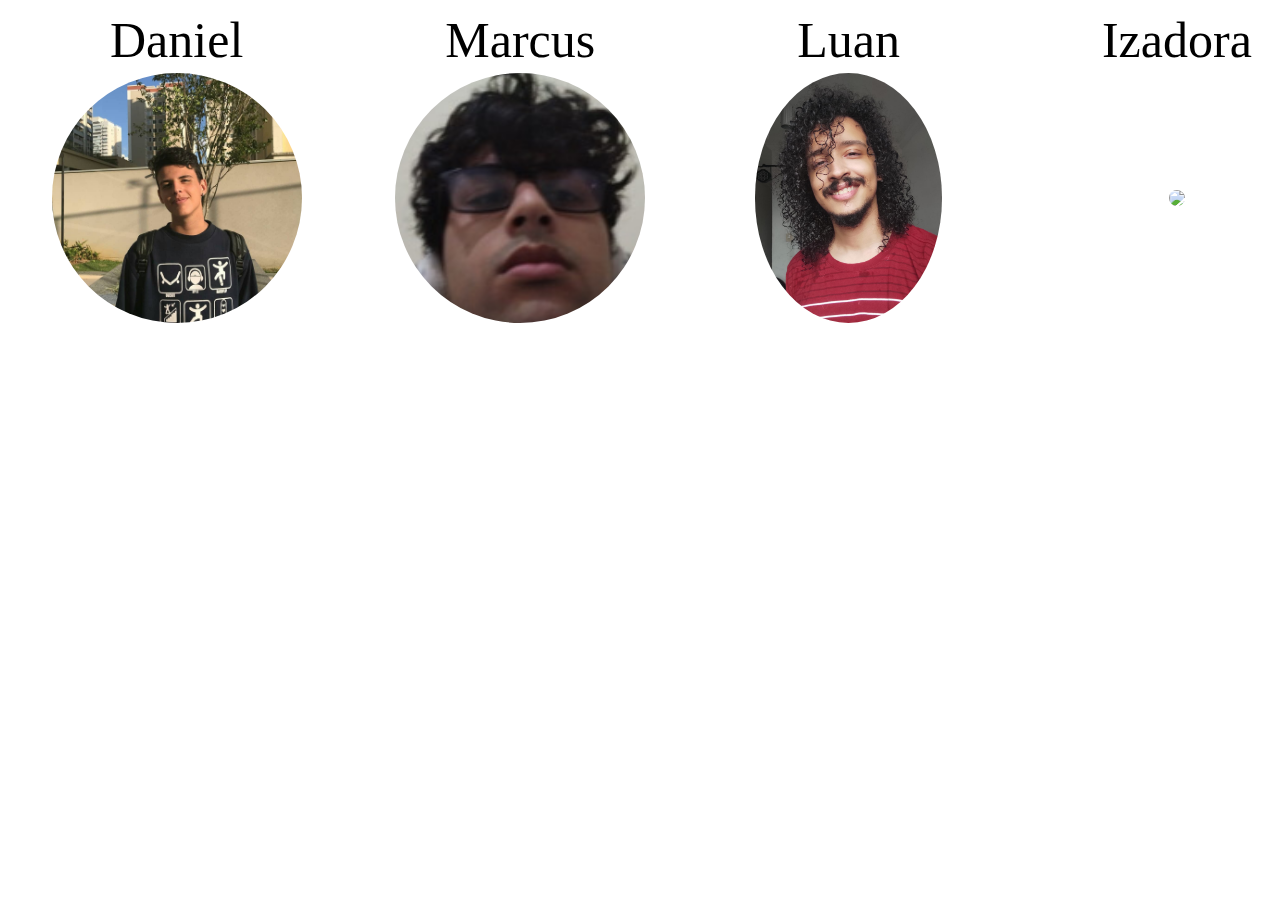
==== index.html @ f01df765 "Adicionei a minha biografia e coloquei a foto da izadora no index" ====
<!DOCTYPE html>
<html lang="en">
<head>
    <meta charset="UTF-8">
    <meta http-equiv="X-UA-Compatible" content="IE=edge">
    <meta name="viewport" content="width=device-width, initial-scale=1.0">
    <title>Document</title>
    <style>
        a:hover{
            color:#315EE5;
            text-decoration: none;
        }
        a{
            text-decoration: none;
            color: black;
        }
        body{
            font-family:Bebas Neue;

        }
        .link-nomes{
            font-size: 50px;
            text-align: center;
            padding-inline: 100px;
        }
        .fotos-perfil{
            text-align: center;
            border-radius: 50%;"
            width: 250px;
            height: 250px;
        }
        .fotos-perfil:hover{
            background-color: #315EE5;
        }
        table{
            margin-left: auto;
            margin-right: auto;
        }
    </style>
</head>
<body>
    <div>
    <table>
        <tr>
            <td class="link-nomes"><a href="daniel/daniel.html" target="_blank">Daniel</a></td>
            <td class="link-nomes"><a href="marcus/marcus.html" target="_blank">Marcus</a></td>
            <td class="link-nomes"><a href="luan/luan.html">Luan</a></td>
            <td class="link-nomes"><a href="./Izadora/Izadora.html" target="_blank">Izadora</a></td>   
        </tr>
        <tr>
            <td class="fotos-perfil"><a href="daniel/daniel.html" target="_blank"><img src="daniel/120072640_2052469418219790_1966006705746605550_n.jpg" class="fotos-perfil"></a></td>
            <td class="fotos-perfil"><a href="marcus/marcus.html" target="_blank"><img src="marcus/foto_marcus.jpg" class="fotos-perfil"></a></td>
            <td class="fotos-perfil"><a href="luan/luan.html" target="_blank"><img src="Luan/foto-luan.jpeg" class="fotos-perfil"></a></td>
            <td class="fotos-perfil"><a href="izadora/Izadora.html" target="_blank"><img src="izadora/assets/images/perfil.jpeg" class="fotos-perfil"></a></td>
        </tr>
    </table>
    </div>
</body>
</html>
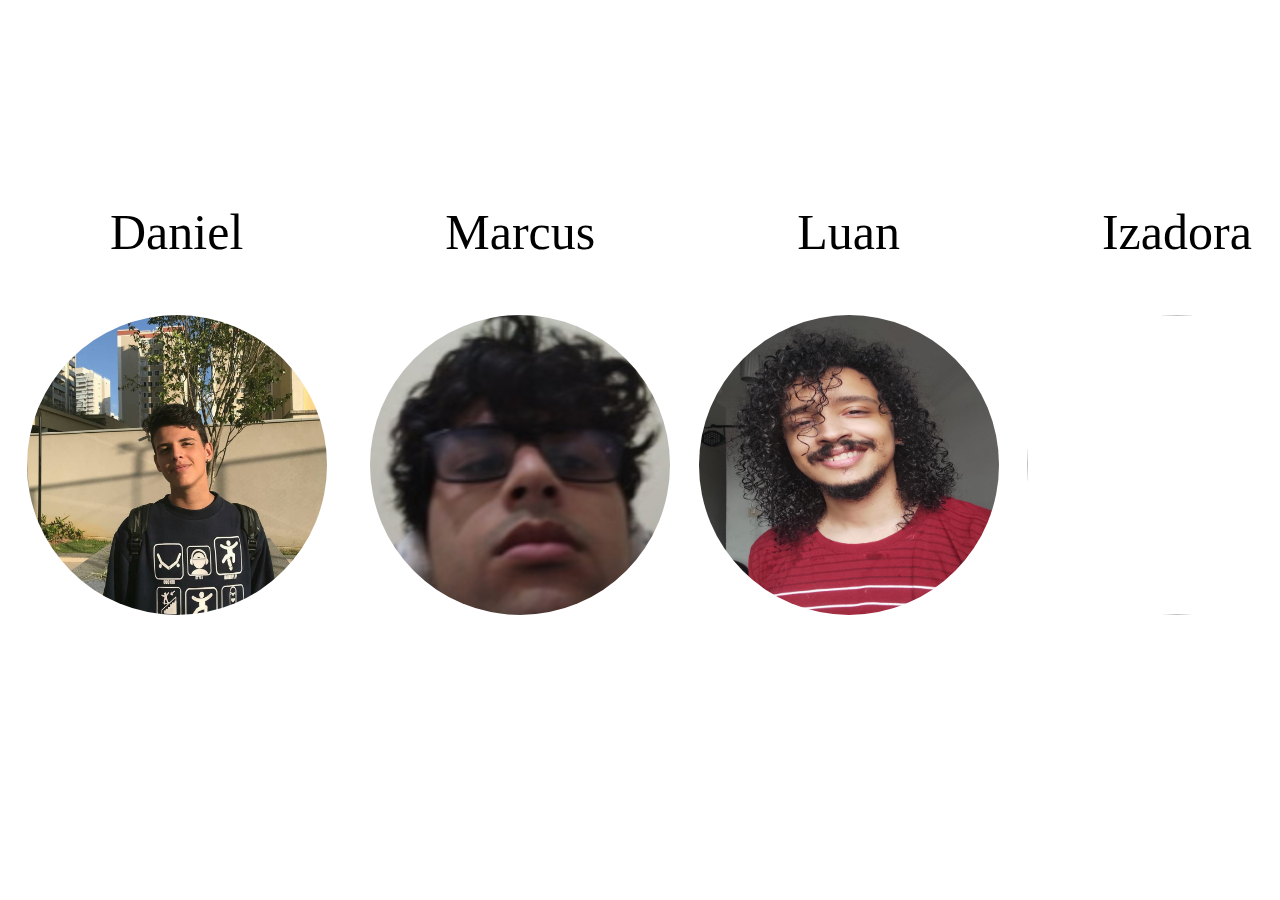
==== commit e6b73491: "alterações index" ====
--- a/index.html
+++ b/index.html
@@ -23,18 +23,26 @@
             text-align: center;
             padding-inline: 100px;
         }
-        .fotos-perfil{
-            text-align: center;
-            border-radius: 50%;"
-            width: 250px;
-            height: 250px;
+        img{
+            width: 300px;
+            height: 300px;
+            display: block;
+            margin-left: auto;
+            margin-right: auto;
+            border-radius: 50%;
         }
-        .fotos-perfil:hover{
-            background-color: #315EE5;
+        .bloco-perfil:hover{
+            background-color: #4d4d4d;
+        }
+        .bloco-perfil{
+            width: 400px;
+            height: 400px;
+            border-radius: 50%;
         }
         table{
             margin-left: auto;
             margin-right: auto;
+            margin-top: 200px;
         }
     </style>
 </head>
@@ -42,16 +50,16 @@
     <div>
     <table>
         <tr>
-            <td class="link-nomes"><a href="daniel/daniel.html" target="_blank">Daniel</a></td>
+            <td class="link-nomes"><div><a href="daniel/daniel.html" target="_blank">Daniel</a></td>
             <td class="link-nomes"><a href="marcus/marcus.html" target="_blank">Marcus</a></td>
             <td class="link-nomes"><a href="luan/luan.html">Luan</a></td>
             <td class="link-nomes"><a href="./Izadora/Izadora.html" target="_blank">Izadora</a></td>   
         </tr>
         <tr>
-            <td class="fotos-perfil"><a href="daniel/daniel.html" target="_blank"><img src="daniel/120072640_2052469418219790_1966006705746605550_n.jpg" class="fotos-perfil"></a></td>
-            <td class="fotos-perfil"><a href="marcus/marcus.html" target="_blank"><img src="marcus/foto_marcus.jpg" class="fotos-perfil"></a></td>
-            <td class="fotos-perfil"><a href="luan/luan.html" target="_blank"><img src="Luan/foto-luan.jpeg" class="fotos-perfil"></a></td>
-            <td class="fotos-perfil"><a href="izadora/Izadora.html" target="_blank"><img src="izadora/assets/images/perfil.jpeg" class="fotos-perfil"></a></td>
+            <td class="bloco-perfil"><a href="daniel/daniel.html" target="_blank"><img src="daniel/120072640_2052469418219790_1966006705746605550_n.jpg" class="fotos-perfil"></a></td>
+            <td class="bloco-perfil"><a href="marcus/marcus.html" target="_blank"><img src="marcus/foto_marcus.jpg" class="fotos-perfil"></a></td>
+            <td class="bloco-perfil"><a href="luan/luan.html" target="_blank"><img src="Luan/foto-luan.jpeg" class="fotos-perfil"></a></td>
+            <td class="bloco-perfil"><a href="izadora/Izadora.html" target="_blank"><img src="izadora/assets/images/perfil.jpeg" class="fotos-perfil"></a></td>
         </tr>
     </table>
     </div>
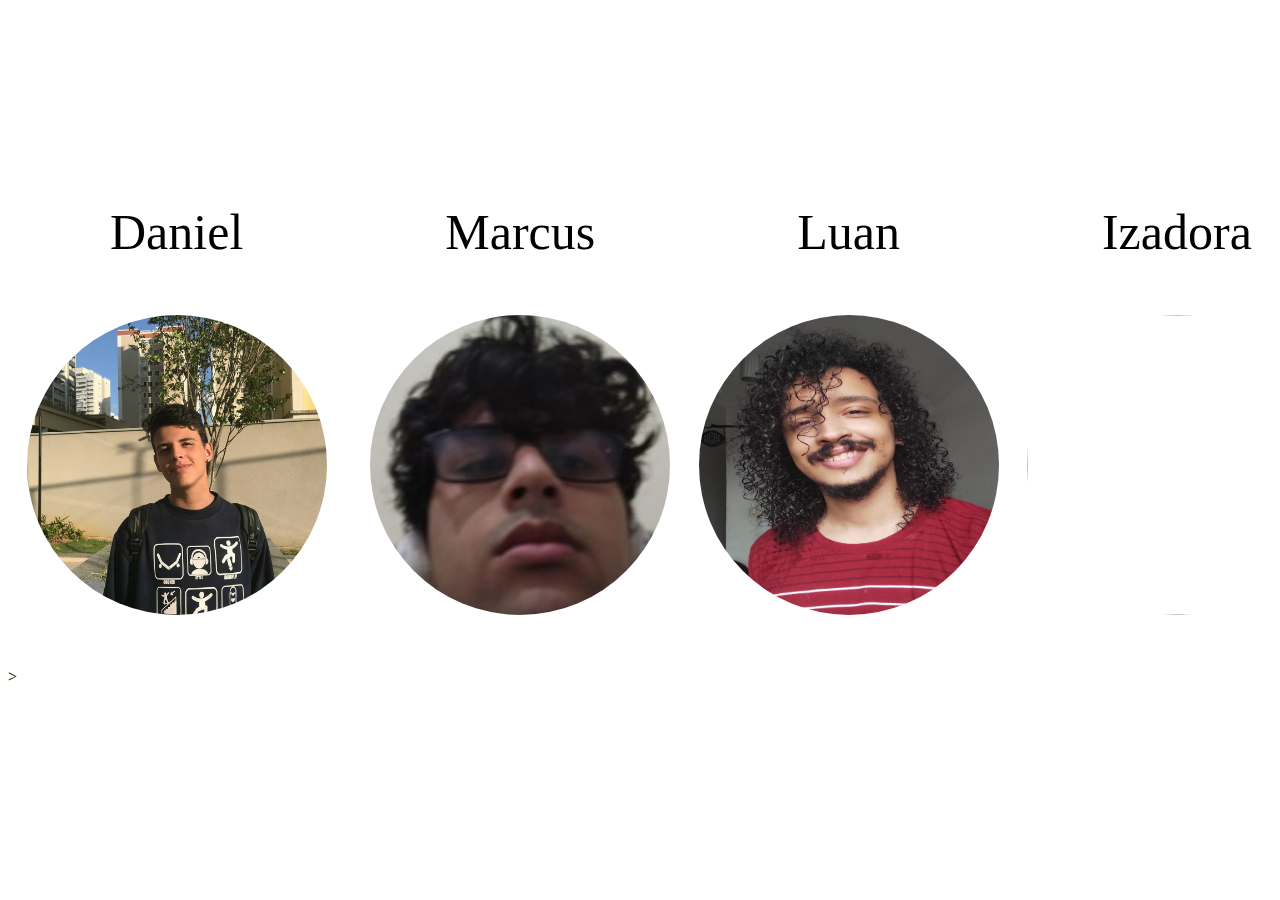
==== commit bca8de86: "alteração no index" ====
--- a/index.html
+++ b/index.html
@@ -64,4 +64,4 @@
     </table>
     </div>
 </body>
-</html>
+</html>>
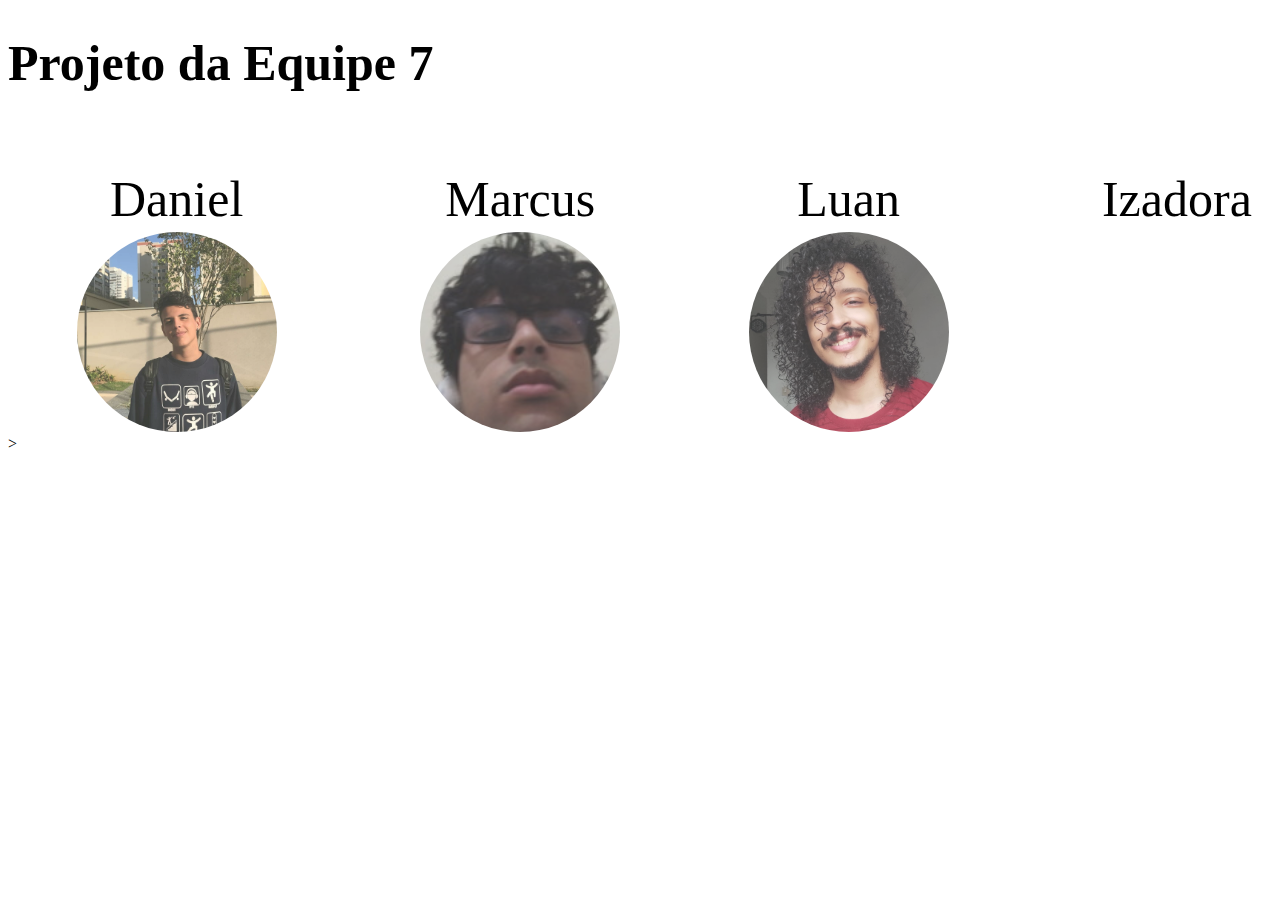
==== commit e5b8cb86: "modifiquei o index.html, adicionei minha biografia e reescalei as imagens do Luan e da Izadora." ====
--- a/index.html
+++ b/index.html
@@ -24,29 +24,42 @@
             padding-inline: 100px;
         }
         img{
-            width: 300px;
-            height: 300px;
+            width: 200x;
+            height: 200px;
             display: block;
             margin-left: auto;
             margin-right: auto;
             border-radius: 50%;
         }
         .bloco-perfil:hover{
-            background-color: #4d4d4d;
+            opacity: 1;
+            transform: scale(1.2);
         }
         .bloco-perfil{
-            width: 400px;
-            height: 400px;
+            width: 200px;
+            height: 200px;
             border-radius: 50%;
+            opacity:0.8;
+            transition: 0.3s;
+
         }
         table{
             margin-left: auto;
             margin-right: auto;
-            margin-top: 200px;
+            margin-top: 75px;
+        }
+        header{
+            font-size: 25px;
+
         }
     </style>
 </head>
 <body>
+   <header>
+        <h1>Projeto da Equipe 7</h1>
+
+   </header>
+
     <div>
     <table>
         <tr>
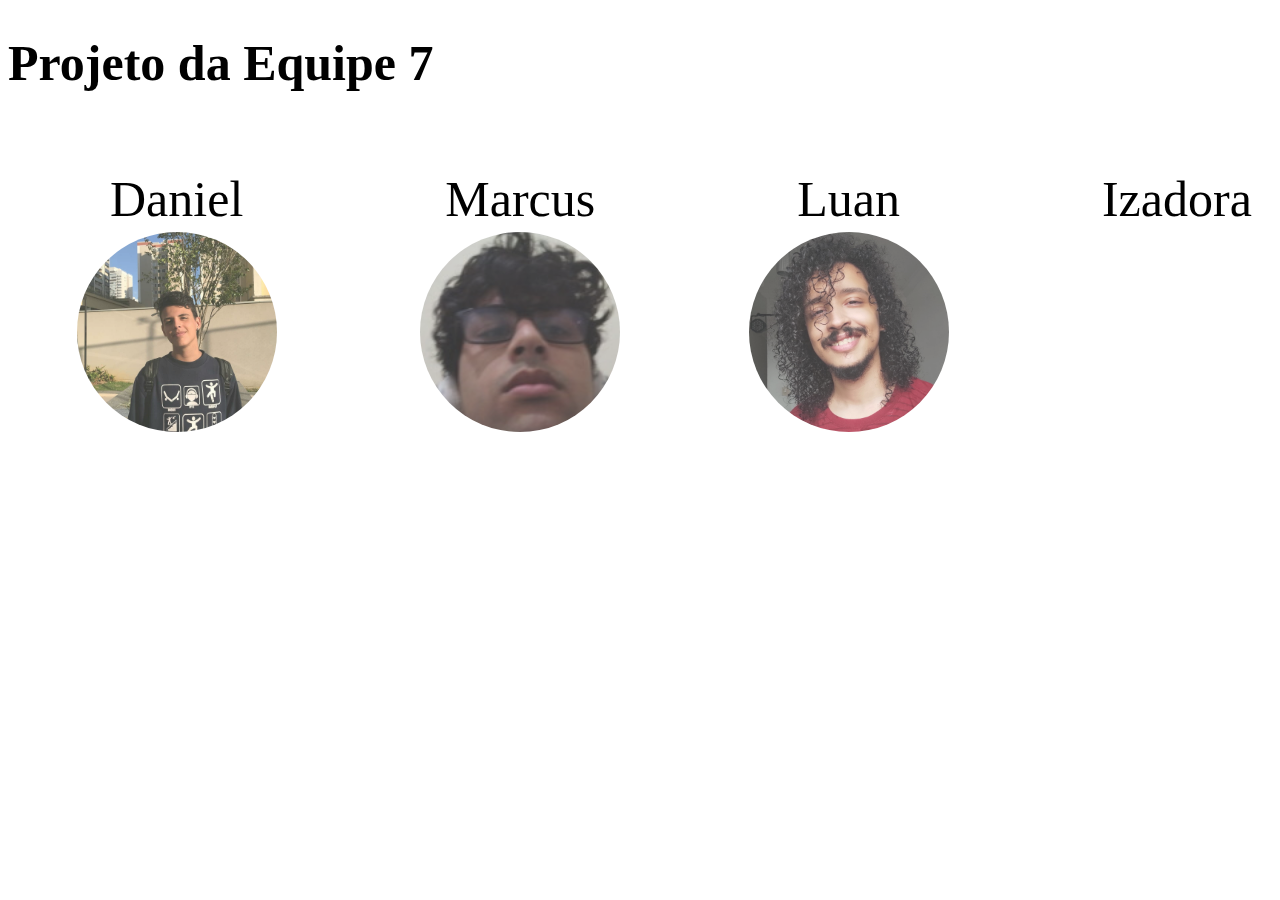
==== commit 16b94556: "consertei pequeno erro no index.html" ====
--- a/index.html
+++ b/index.html
@@ -77,4 +77,4 @@
     </table>
     </div>
 </body>
-</html>>
+</html>
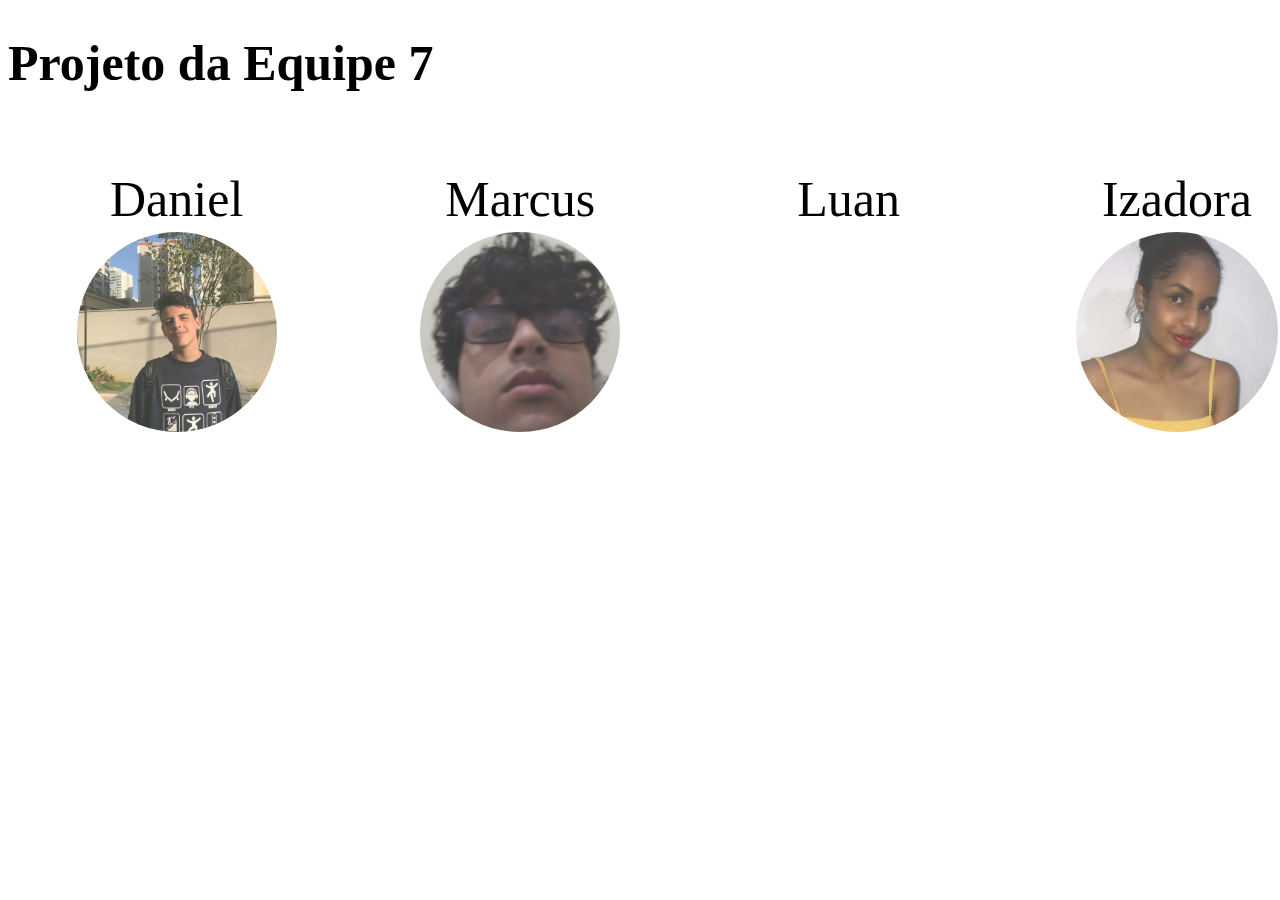
==== commit 9b24e7cc: "organiza os folders das páginas em um só" ====
--- a/index.html
+++ b/index.html
@@ -2,57 +2,9 @@
 <html lang="en">
 <head>
     <meta charset="UTF-8">
-    <meta http-equiv="X-UA-Compatible" content="IE=edge">
-    <meta name="viewport" content="width=device-width, initial-scale=1.0">
-    <title>Document</title>
-    <style>
-        a:hover{
-            color:#315EE5;
-            text-decoration: none;
-        }
-        a{
-            text-decoration: none;
-            color: black;
-        }
-        body{
-            font-family:Bebas Neue;
-
-        }
-        .link-nomes{
-            font-size: 50px;
-            text-align: center;
-            padding-inline: 100px;
-        }
-        img{
-            width: 200x;
-            height: 200px;
-            display: block;
-            margin-left: auto;
-            margin-right: auto;
-            border-radius: 50%;
-        }
-        .bloco-perfil:hover{
-            opacity: 1;
-            transform: scale(1.2);
-        }
-        .bloco-perfil{
-            width: 200px;
-            height: 200px;
-            border-radius: 50%;
-            opacity:0.8;
-            transition: 0.3s;
-
-        }
-        table{
-            margin-left: auto;
-            margin-right: auto;
-            margin-top: 75px;
-        }
-        header{
-            font-size: 25px;
-
-        }
-    </style>
+    <link rel="stylesheet" href="src/styles/style.css" />
+    <title>Home</title>
+    
 </head>
 <body>
    <header>
@@ -63,16 +15,16 @@
     <div>
     <table>
         <tr>
-            <td class="link-nomes"><div><a href="daniel/daniel.html" target="_blank">Daniel</a></td>
-            <td class="link-nomes"><a href="marcus/marcus.html" target="_blank">Marcus</a></td>
-            <td class="link-nomes"><a href="luan/luan.html">Luan</a></td>
-            <td class="link-nomes"><a href="./Izadora/Izadora.html" target="_blank">Izadora</a></td>   
+            <td class="link-nomes"><div><a href="pages/daniel/daniel.html" target="_blank">Daniel</a></td>
+            <td class="link-nomes"><a href="pages/marcus/marcus.html" target="_blank">Marcus</a></td>
+            <td class="link-nomes"><a href="pages/luan/luan.html">Luan</a></td>
+            <td class="link-nomes"><a href="pages/Izadora/Izadora.html" target="_blank">Izadora</a></td>   
         </tr>
         <tr>
-            <td class="bloco-perfil"><a href="daniel/daniel.html" target="_blank"><img src="daniel/120072640_2052469418219790_1966006705746605550_n.jpg" class="fotos-perfil"></a></td>
-            <td class="bloco-perfil"><a href="marcus/marcus.html" target="_blank"><img src="marcus/foto_marcus.jpg" class="fotos-perfil"></a></td>
-            <td class="bloco-perfil"><a href="luan/luan.html" target="_blank"><img src="Luan/foto-luan.jpeg" class="fotos-perfil"></a></td>
-            <td class="bloco-perfil"><a href="izadora/Izadora.html" target="_blank"><img src="izadora/assets/images/perfil.jpeg" class="fotos-perfil"></a></td>
+            <td class="bloco-perfil"><a href="pages/daniel/daniel.html" target="_blank"><img src="pages/daniel/foto-daniel.jpg" class="fotos-perfil"></a></td>
+            <td class="bloco-perfil"><a href="pages/marcus/marcus.html" target="_blank"><img src="pages/marcus/foto_marcus.jpg" class="fotos-perfil"></a></td>
+            <td class="bloco-perfil"><a href="pages/luan/luan.html" target="_blank"><img src="pages/Luan/foto-luan.jpeg" class="fotos-perfil"></a></td>
+            <td class="bloco-perfil"><a href="pages/izadora/Izadora.html" target="_blank"><img src="pages/izadora/assets/images/perfil.jpeg" class="fotos-perfil"></a></td>
         </tr>
     </table>
     </div>
--- a/src/styles/style.css
+++ b/src/styles/style.css
@@ -0,0 +1,46 @@
+a:hover{
+    color:#315EE5;
+    text-decoration: none;
+}
+a{
+    text-decoration: none;
+    color: black;
+}
+body{
+    font-family:Bebas Neue;
+
+}
+.link-nomes{
+    font-size: 50px;
+    text-align: center;
+    padding-inline: 100px;
+}
+img{
+    width: 200x;
+    height: 200px;
+    display: block;
+    margin-left: auto;
+    margin-right: auto;
+    border-radius: 50%;
+}
+.bloco-perfil:hover{
+    opacity: 1;
+    transform: scale(1.2);
+}
+.bloco-perfil{
+    width: 200px;
+    height: 200px;
+    border-radius: 50%;
+    opacity:0.8;
+    transition: 0.3s;
+
+}
+table{
+    margin-left: auto;
+    margin-right: auto;
+    margin-top: 75px;
+}
+header{
+    font-size: 25px;
+
+}